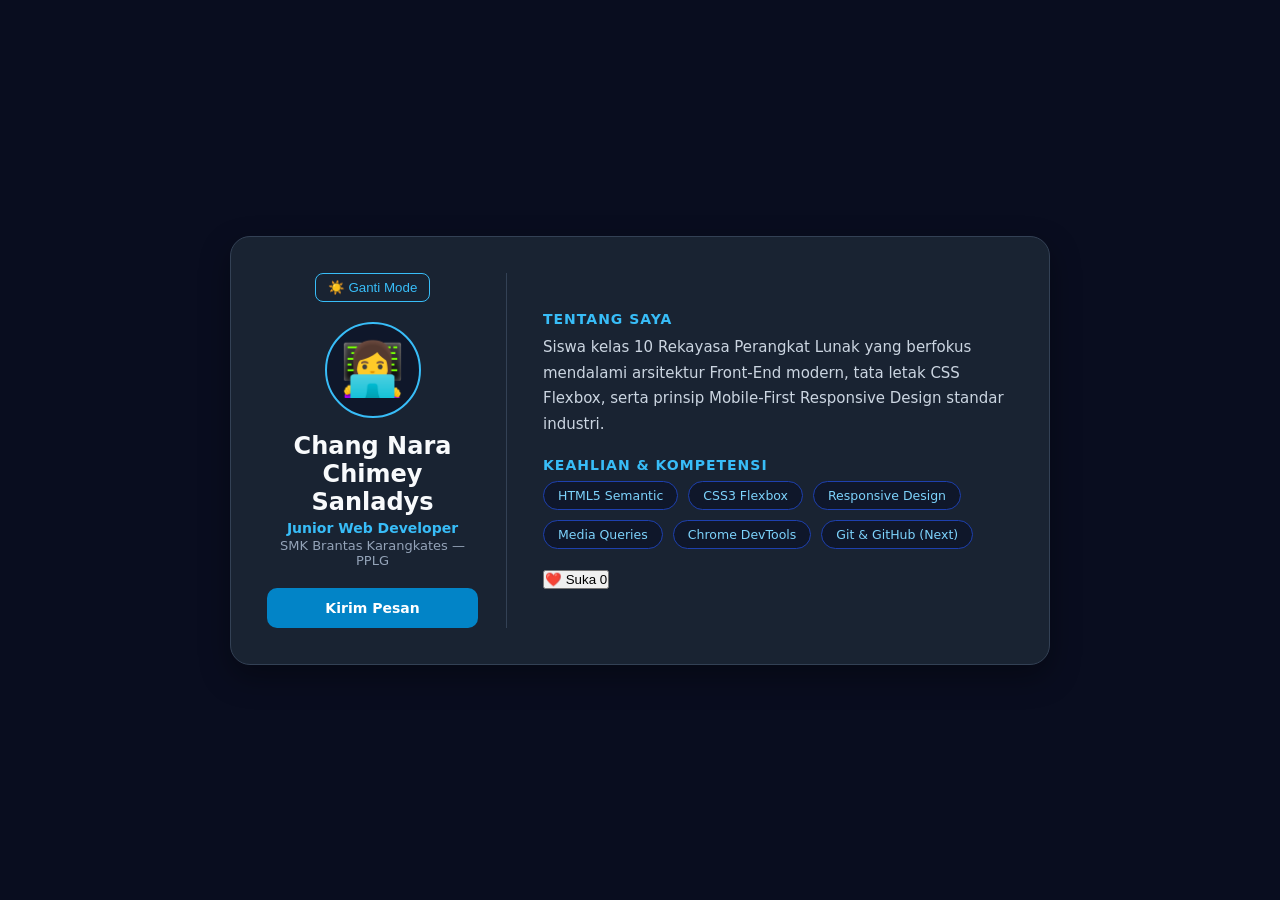
==== tugas 2/index.html @ b50239e6 "Mendaftarkan file HTML dan CSS profil digital" ====
<!DOCTYPE html>
<html lang="id">

<head>
    <meta charset="UTF-8">
    <meta name="viewport" content="width=device-width, initial-scale=1.0">

    <title>Profil Digital Responsive - Chang Nara Chimey Sanladys</title>

    <!-- Menghubungkan HTML dengan CSS -->
    <link rel="stylesheet" href="style.css">
</head>

<body>

    <main class="page-wrapper">

        <!-- Kartu Profil Utama -->
        <article class="profile-card">

            <!-- Kolom Kiri / Header Profil -->
            <header class="card-aside">

                <!-- Tombol Ganti Mode -->
                <button id="btnToggleTema" class="btn-tema">
                    ☀️ Ganti Mode
                </button>

                <!-- Avatar -->
                <div class="avatar-box">
                    👩‍💻
                </div>

                <!-- Nama -->
                <h1 class="student-name">
                    Chang Nara Chimey Sanladys
                </h1>

                <!-- Pekerjaan -->
                <p class="student-role">
                    Junior Web Developer
                </p>

                <!-- Sekolah -->
                <p class="student-school">
                    SMK Brantas Karangkates — PPLG
                </p>

                <!-- Tombol Kirim Pesan -->
                <a href="mailto:siswa@smkn1boyolangu.sch.id"
                    id="btnKontak"
                    class="btn-contact">
                    Kirim Pesan
                </a>

            </header>


            <!-- Kolom Kanan / Konten Detail -->
            <section class="card-content">

                <!-- Tentang Saya -->
                <div class="bio-section">

                    <h2 class="section-heading">
                        Tentang Saya
                    </h2>

                    <p class="bio-text">
                        Siswa kelas 10 Rekayasa Perangkat Lunak
                        yang berfokus mendalami arsitektur Front-End
                        modern, tata letak CSS Flexbox, serta prinsip
                        Mobile-First Responsive Design standar industri.
                    </p>

                </div>


                <!-- Keahlian dan Kompetensi -->
                <div class="skills-section">

                    <h2 class="section-heading">
                        Keahlian &amp; Kompetensi
                    </h2>

                    <div class="skill-matrix">

                        <div class="skill-badge">
                            HTML5 Semantic
                        </div>

                        <div class="skill-badge">
                            CSS3 Flexbox
                        </div>

                        <div class="skill-badge">
                            Responsive Design
                        </div>

                        <div class="skill-badge">
                            Media Queries
                        </div>

                        <div class="skill-badge">
                            Chrome DevTools
                        </div>

                        <div class="skill-badge">
                            Git &amp; GitHub (Next)
                        </div>

                    </div>

                </div>


                <!-- Fitur Tambahan Mandiri: Like -->
                <div class="like-section">

                    <button id="btnLike">
                        ❤️ Suka
                        <span id="jumlahLike">0</span>
                    </button>

                </div>

            </section>

        </article>

    </main>


    <!-- ========================= -->
    <!-- MODAL KIRIM PESAN -->
    <!-- ========================= -->

    <div id="modalKontak" class="modal-overlay">

        <div class="modal-box">

            <h2>
                Kirim Pesan
            </h2>

            <p>
                Silakan hubungi saya melalui email:
                chimeyrpl@gmail.com
            </p>

            <button id="btnTutupModal" class="btn-tutup">
                Tutup
            </button>

        </div>

    </div>


    <!-- Menghubungkan HTML dengan JavaScript -->
    <script src="script.js"></script>

</body>

</html>
---- tugas 2/style.css ----
* {
    margin: 0;
    padding: 0;
    box-sizing: border-box;
}

body {
    font-family: 'Segoe UI', system-ui, -apple-system, sans-serif;
    background-color: #090d1f;
    /* Latar gelap modern */
    color: #e2e8f0;
    min-height: 100vh;
    display: flex;
    justify-content: center;
    align-items: center;
    padding: 16px;
}

.page-wrapper {
    width: 100%;
    max-width: 820px;
}

/* ===== 2. KARTU PROFIL (MOBILE: COLUMN) ===== */
.profile-card {
    background-color: #192332;
    border: 1px solid #334155;
    border-radius: 20px;
    padding: 24px;
    box-shadow: 0 12px 30px rgba(0, 0, 0, 0.35);
    display: flex;
    flex-direction: column;
    /* Bertumpuk vertikal di HP */
    gap: 24px;
}

/* ===== 3. BAGIAN ASIDE / HEADER PROFIL ===== */
.card-aside {
    display: flex;
    flex-direction: column;
    align-items: center;
    text-align: center;
    padding-bottom: 20px;
    border-bottom: 1px solid #334155;
}

.avatar-box {
    width: 84px;
    height: 84px;
    background: #0f172a;
    border: 2px solid #38bdf8;
    border-radius: 50%;
    display: flex;
    justify-content: center;
    align-items: center;
    font-size: 46px;
    margin-bottom: 14px;
}

.student-name {
    font-size: 22px;
    color: #f8fafc;
    font-weight: 700;
}

.student-role {
    color: #38bdf8;
    font-size: 14px;
    font-weight: 600;
    margin-top: 4px;
}

.student-school {
    color: #94a3b8;
    font-size: 13px;
    margin-top: 2px;
}

.btn-contact {
    margin-top: 16px;
    display: inline-block;
    width: 100%;
    /* Tombol lebar penuh di HP */
    text-align: center;
    background-color: #0284c7;
    color: #ffffff;
    text-decoration: none;
    padding: 12px 20px;
    border-radius: 10px;
    font-weight: 600;
    font-size: 14px;
    transition: all 0.2s ease;
}

.btn-contact:hover {
    background-color: #0369a1;
    transform: translateY(-2px);
}

/* ===== 4. BAGIAN KONTEN DETAIL ===== */
.card-content {
    display: flex;
    flex-direction: column;
    gap: 20px;
}

.section-heading {
    font-size: 14px;
    color: #38bdf8;
    text-transform: uppercase;
    letter-spacing: 1px;
    margin-bottom: 8px;
    font-weight: 700;
}

.bio-text {
    font-size: 14px;
    line-height: 1.7;
    color: #cbd5e1;
}

/* Skill Matrix dengan Flex Wrap */
.skill-matrix {
    display: flex;
    flex-wrap: wrap;
    /* Otomatis turun baris jika layar sempit */
    gap: 10px;
}

.skill-badge {
    background-color: #0f172a;
    border: 1px solid #1e40af;
    color: #7dd3fc;
    padding: 6px 14px;
    border-radius: 20px;
    font-size: 12.5px;
    font-weight: 500;
    transition: border-color 0.2s ease;
}

.skill-badge:hover {
    border-color: #38bdf8;
    background-color: #1e293b;
}

@media screen and (min-width: 680px) {
    body {
        padding: 32px;
    }

    .profile-card {
        flex-direction: row;
        /* Berubah menjadi 2 Kolom Berdampingan */
        align-items: stretch;
        padding: 36px;
        gap: 36px;
    }

    .card-aside {
        width: 240px;
        /* Lebar tetap untuk kolom aside di desktop */
        flex-shrink: 0;
        padding-bottom: 0;
        padding-right: 28px;
        border-bottom: none;
        /* Hilangkan garis bawah */
        border-right: 1px solid #334155;
        /* Ganti dengan garis pembatas vertikal */
        justify-content: center;
    }

    .avatar-box {
        width: 96px;
        height: 96px;
        font-size: 52px;
    }

    .student-name {
        font-size: 24px;
    }

    .btn-contact {
        width: 100%;
        margin-top: 20px;
    }

    .card-content {
        flex: 1;
        /* Mengisi sisa ruang kosong di sebelah kanan */
        justify-content: center;
    }

    .bio-text {
        font-size: 15px;
    }
}


.btn-tema {
    background: transparent;
    border: 1px solid #38bdf8;
    color: #38bdf8;
    padding: 6px 12px;
    border-radius: 8px;
    cursor: pointer;
    margin-bottom: 20px;
    transition: 0.3s;
}

.btn-tema:hover {
    background: #38bdf8;
    color: #0b1329;
}

body.light-mode {
    background-color: #f8fafc;
    color: #0f172a;
}

body.light-mode .profile-card {
    background-color: #ffffff;
    border-color: #cbd5e1;
    box-shadow: 0 10px 25px rgba(0, 0, 0, 0.05);
}

body.light-mode .student-name {
    color: #0f172a;
}

body.light-mode .card-aside {
    border-color: #cbd5e1;
}
.modal-overlay {
    position: fixed;
    top: 0;
    left: 0;
    width: 100%;
    height: 100%;
    background-color: rgba(0, 0, 0, 0.7);
    display: none;
    justify-content: center;
    align-items: center;
    z-index: 1000;
}

.modal-overlay.show {
    display: flex;
}

.modal-box {
    background: #1e293b;
    padding: 30px;
    border-radius: 12px;
    text-align: center;
    width: 90%;
    max-width: 400px;
}

.btn-tutup {
    margin-top: 20px;
    background: #ef4444;
    color: white;
    border: none;
    padding: 8px 16px;
    border-radius: 6px;
    cursor: pointer;
}
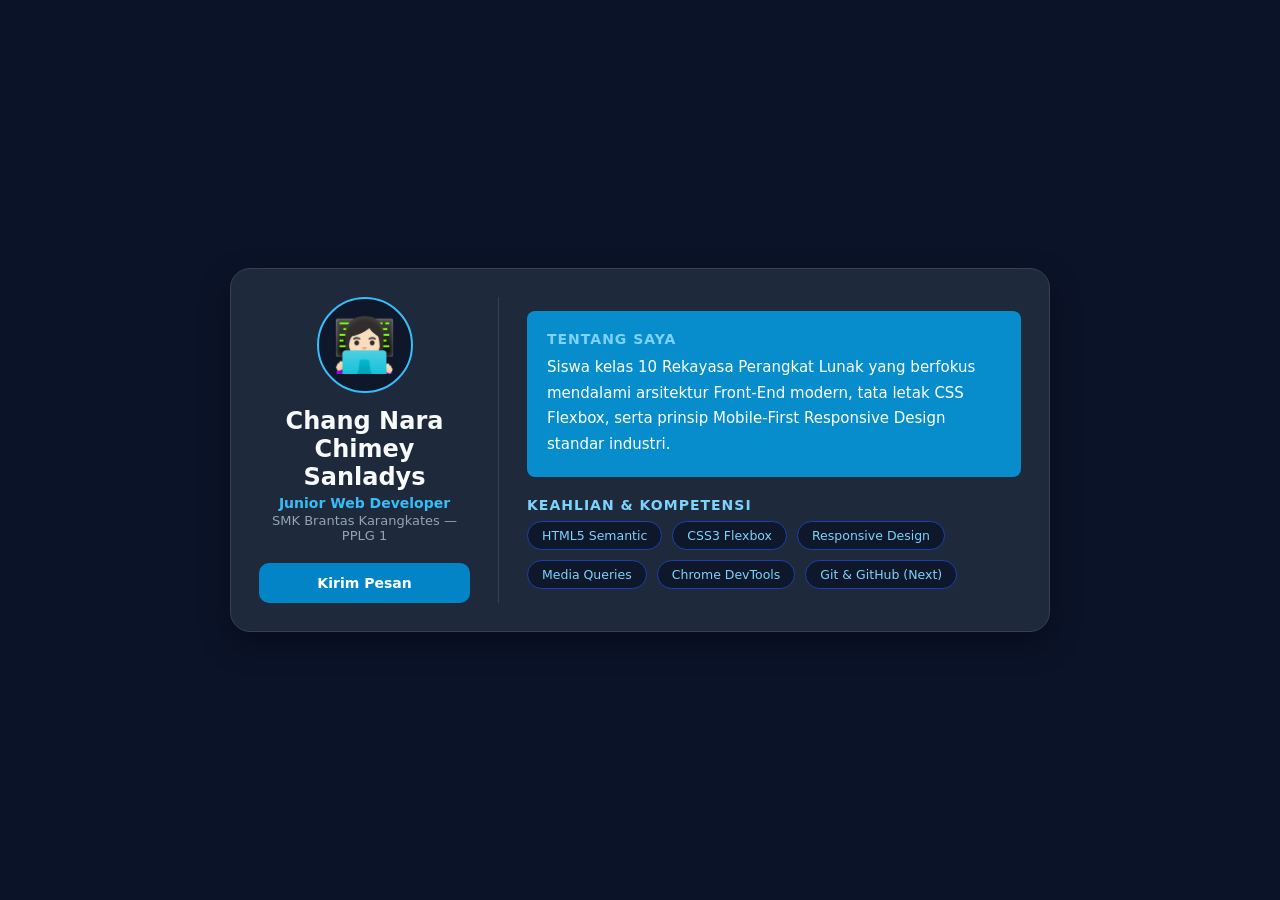
==== commit 87941e51: "selesai tugas 3" ====
--- a/tugas 2/index.html
+++ b/tugas 2/index.html
@@ -5,7 +5,7 @@
     <meta charset="UTF-8">
     <meta name="viewport" content="width=device-width, initial-scale=1.0">
 
-    <title>Profil Digital Responsive - Chang Nara Chimey Sanladys</title>
+    <title>Profil Digital Responsive - Chang Nara Chimey Sanladys </title>
 
     <!-- Menghubungkan HTML dengan CSS -->
     <link rel="stylesheet" href="style.css">
@@ -21,40 +21,28 @@
             <!-- Kolom Kiri / Header Profil -->
             <header class="card-aside">
 
-                <!-- Tombol Ganti Mode -->
-                <button id="btnToggleTema" class="btn-tema">
-                    ☀️ Ganti Mode
-                </button>
-
-                <!-- Avatar -->
                 <div class="avatar-box">
-                    👩‍💻
+                    👩🏻‍💻
                 </div>
 
-                <!-- Nama -->
                 <h1 class="student-name">
                     Chang Nara Chimey Sanladys
                 </h1>
 
-                <!-- Pekerjaan -->
                 <p class="student-role">
                     Junior Web Developer
                 </p>
 
-                <!-- Sekolah -->
                 <p class="student-school">
-                    SMK Brantas Karangkates — PPLG
+                    SMK Brantas Karangkates — PPLG 1
                 </p>
 
-                <!-- Tombol Kirim Pesan -->
-                <a href="mailto:siswa@smkn1boyolangu.sch.id"
-                    id="btnKontak"
-                    class="btn-contact">
+                <a href="mailto:siswa@smksbrantaskarangkates.sch.id"
+                   class="btn-contact">
                     Kirim Pesan
                 </a>
 
             </header>
-
 
             <!-- Kolom Kanan / Konten Detail -->
             <section class="card-content">
@@ -74,7 +62,6 @@
                     </p>
 
                 </div>
-
 
                 <!-- Keahlian dan Kompetensi -->
                 <div class="skills-section">
@@ -113,53 +100,11 @@
 
                 </div>
 
-
-                <!-- Fitur Tambahan Mandiri: Like -->
-                <div class="like-section">
-
-                    <button id="btnLike">
-                        ❤️ Suka
-                        <span id="jumlahLike">0</span>
-                    </button>
-
-                </div>
-
             </section>
 
         </article>
 
     </main>
 
-
-    <!-- ========================= -->
-    <!-- MODAL KIRIM PESAN -->
-    <!-- ========================= -->
-
-    <div id="modalKontak" class="modal-overlay">
-
-        <div class="modal-box">
-
-            <h2>
-                Kirim Pesan
-            </h2>
-
-            <p>
-                Silakan hubungi saya melalui email:
-                chimeyrpl@gmail.com
-            </p>
-
-            <button id="btnTutupModal" class="btn-tutup">
-                Tutup
-            </button>
-
-        </div>
-
-    </div>
-
-
-    <!-- Menghubungkan HTML dengan JavaScript -->
-    <script src="script.js"></script>
-
 </body>
-
 </html>
--- a/tugas 2/style.css
+++ b/tugas 2/style.css
@@ -1,3 +1,5 @@
+/* ===== 1. RESET & VARIABEL GLOBAL ===== */
+
 * {
     margin: 0;
     padding: 0;
@@ -5,54 +7,67 @@
 }
 
 body {
-    font-family: 'Segoe UI', system-ui, -apple-system, sans-serif;
-    background-color: #090d1f;
-    /* Latar gelap modern */
+    font-family: 'Segoe UI', system-ui, sans-serif;
+    background-color: #0b1329;
     color: #e2e8f0;
     min-height: 100vh;
+
     display: flex;
     justify-content: center;
     align-items: center;
+
     padding: 16px;
 }
+
+/* ===== 2. PEMBUNGKUS HALAMAN ===== */
 
 .page-wrapper {
     width: 100%;
     max-width: 820px;
 }
 
-/* ===== 2. KARTU PROFIL (MOBILE: COLUMN) ===== */
+/* ===== 3. KARTU PROFIL ===== */
+
 .profile-card {
-    background-color: #192332;
+    background-color: #1e293b;
     border: 1px solid #334155;
     border-radius: 20px;
+
     padding: 24px;
     box-shadow: 0 12px 30px rgba(0, 0, 0, 0.35);
+
     display: flex;
     flex-direction: column;
-    /* Bertumpuk vertikal di HP */
     gap: 24px;
 }
 
-/* ===== 3. BAGIAN ASIDE / HEADER PROFIL ===== */
+/* ===== 4. BAGIAN PROFIL KIRI ===== */
+
 .card-aside {
     display: flex;
     flex-direction: column;
     align-items: center;
+
     text-align: center;
+
     padding-bottom: 20px;
     border-bottom: 1px solid #334155;
 }
+
+/* ===== 5. AVATAR ===== */
 
 .avatar-box {
     width: 84px;
     height: 84px;
+
     background: #0f172a;
     border: 2px solid #38bdf8;
     border-radius: 50%;
+
     display: flex;
     justify-content: center;
     align-items: center;
+
     font-size: 46px;
     margin-bottom: 14px;
 }
@@ -76,19 +91,27 @@
     margin-top: 2px;
 }
 
+/* ===== 6. TOMBOL KONTAK ===== */
+
 .btn-contact {
     margin-top: 16px;
+
     display: inline-block;
     width: 100%;
-    /* Tombol lebar penuh di HP */
+
     text-align: center;
+
     background-color: #0284c7;
     color: #ffffff;
+
     text-decoration: none;
     padding: 12px 20px;
+
     border-radius: 10px;
+
     font-weight: 600;
     font-size: 14px;
+
     transition: all 0.2s ease;
 }
 
@@ -97,18 +120,30 @@
     transform: translateY(-2px);
 }
 
-/* ===== 4. BAGIAN KONTEN DETAIL ===== */
+/* ===== 7. BAGIAN KONTEN DETAIL ===== */
+
 .card-content {
     display: flex;
     flex-direction: column;
     gap: 20px;
 }
 
+/* ===== 8. BAGIAN TENTANG SAYA ===== */
+
+.bio-section {
+    background-color: #078dcc;
+    border-radius: 8px;
+
+    padding: 20px;
+}
+
 .section-heading {
     font-size: 14px;
-    color: #38bdf8;
+    color: #7dd3fc;
+
     text-transform: uppercase;
     letter-spacing: 1px;
+
     margin-bottom: 8px;
     font-weight: 700;
 }
@@ -116,26 +151,30 @@
 .bio-text {
     font-size: 14px;
     line-height: 1.7;
-    color: #cbd5e1;
-}
-
-/* Skill Matrix dengan Flex Wrap */
+    color: #ffffff;
+}
+
+/* ===== 9. KEAHLIAN ===== */
+
 .skill-matrix {
     display: flex;
     flex-wrap: wrap;
-    /* Otomatis turun baris jika layar sempit */
     gap: 10px;
 }
 
 .skill-badge {
     background-color: #0f172a;
     border: 1px solid #1e40af;
+
     color: #7dd3fc;
+
     padding: 6px 14px;
     border-radius: 20px;
+
     font-size: 12.5px;
     font-weight: 500;
-    transition: border-color 0.2s ease;
+
+    transition: 0.2s ease;
 }
 
 .skill-badge:hover {
@@ -143,29 +182,32 @@
     background-color: #1e293b;
 }
 
+/* ===== 10. RESPONSIVE TABLET & DESKTOP ===== */
+
 @media screen and (min-width: 680px) {
+
     body {
         padding: 32px;
     }
 
     .profile-card {
         flex-direction: row;
-        /* Berubah menjadi 2 Kolom Berdampingan */
         align-items: stretch;
-        padding: 36px;
-        gap: 36px;
+
+        padding: 28px;
+        gap: 28px;
     }
 
     .card-aside {
         width: 240px;
-        /* Lebar tetap untuk kolom aside di desktop */
         flex-shrink: 0;
+
         padding-bottom: 0;
         padding-right: 28px;
+
         border-bottom: none;
-        /* Hilangkan garis bawah */
         border-right: 1px solid #334155;
-        /* Ganti dengan garis pembatas vertikal */
+
         justify-content: center;
     }
 
@@ -186,7 +228,7 @@
 
     .card-content {
         flex: 1;
-        /* Mengisi sisa ruang kosong di sebelah kanan */
+        min-width: 0;
         justify-content: center;
     }
 
@@ -195,73 +237,28 @@
     }
 }
 
-
-.btn-tema {
-    background: transparent;
-    border: 1px solid #38bdf8;
-    color: #38bdf8;
-    padding: 6px 12px;
-    border-radius: 8px;
-    cursor: pointer;
-    margin-bottom: 20px;
-    transition: 0.3s;
-}
-
-.btn-tema:hover {
-    background: #38bdf8;
-    color: #0b1329;
-}
-
-body.light-mode {
-    background-color: #f8fafc;
-    color: #0f172a;
-}
-
-body.light-mode .profile-card {
-    background-color: #ffffff;
-    border-color: #cbd5e1;
-    box-shadow: 0 10px 25px rgba(0, 0, 0, 0.05);
-}
-
-body.light-mode .student-name {
-    color: #0f172a;
-}
-
-body.light-mode .card-aside {
-    border-color: #cbd5e1;
-}
-.modal-overlay {
-    position: fixed;
-    top: 0;
-    left: 0;
-    width: 100%;
-    height: 100%;
-    background-color: rgba(0, 0, 0, 0.7);
-    display: none;
-    justify-content: center;
-    align-items: center;
-    z-index: 1000;
-}
-
-.modal-overlay.show {
-    display: flex;
-}
-
-.modal-box {
-    background: #1e293b;
-    padding: 30px;
-    border-radius: 12px;
-    text-align: center;
-    width: 90%;
-    max-width: 400px;
-}
-
-.btn-tutup {
-    margin-top: 20px;
-    background: #ef4444;
-    color: white;
-    border: none;
-    padding: 8px 16px;
-    border-radius: 6px;
-    cursor: pointer;
+/* ===== 11. RESPONSIVE HP KECIL ===== */
+
+@media screen and (max-width: 360px) {
+
+    body {
+        padding: 10px;
+    }
+
+    .profile-card {
+        padding: 16px;
+    }
+
+    .bio-section {
+        padding: 16px;
+    }
+
+    .student-name {
+        font-size: 20px;
+    }
+
+    .skill-badge {
+        font-size: 11px;
+        padding: 6px 10px;
+    }
 }
